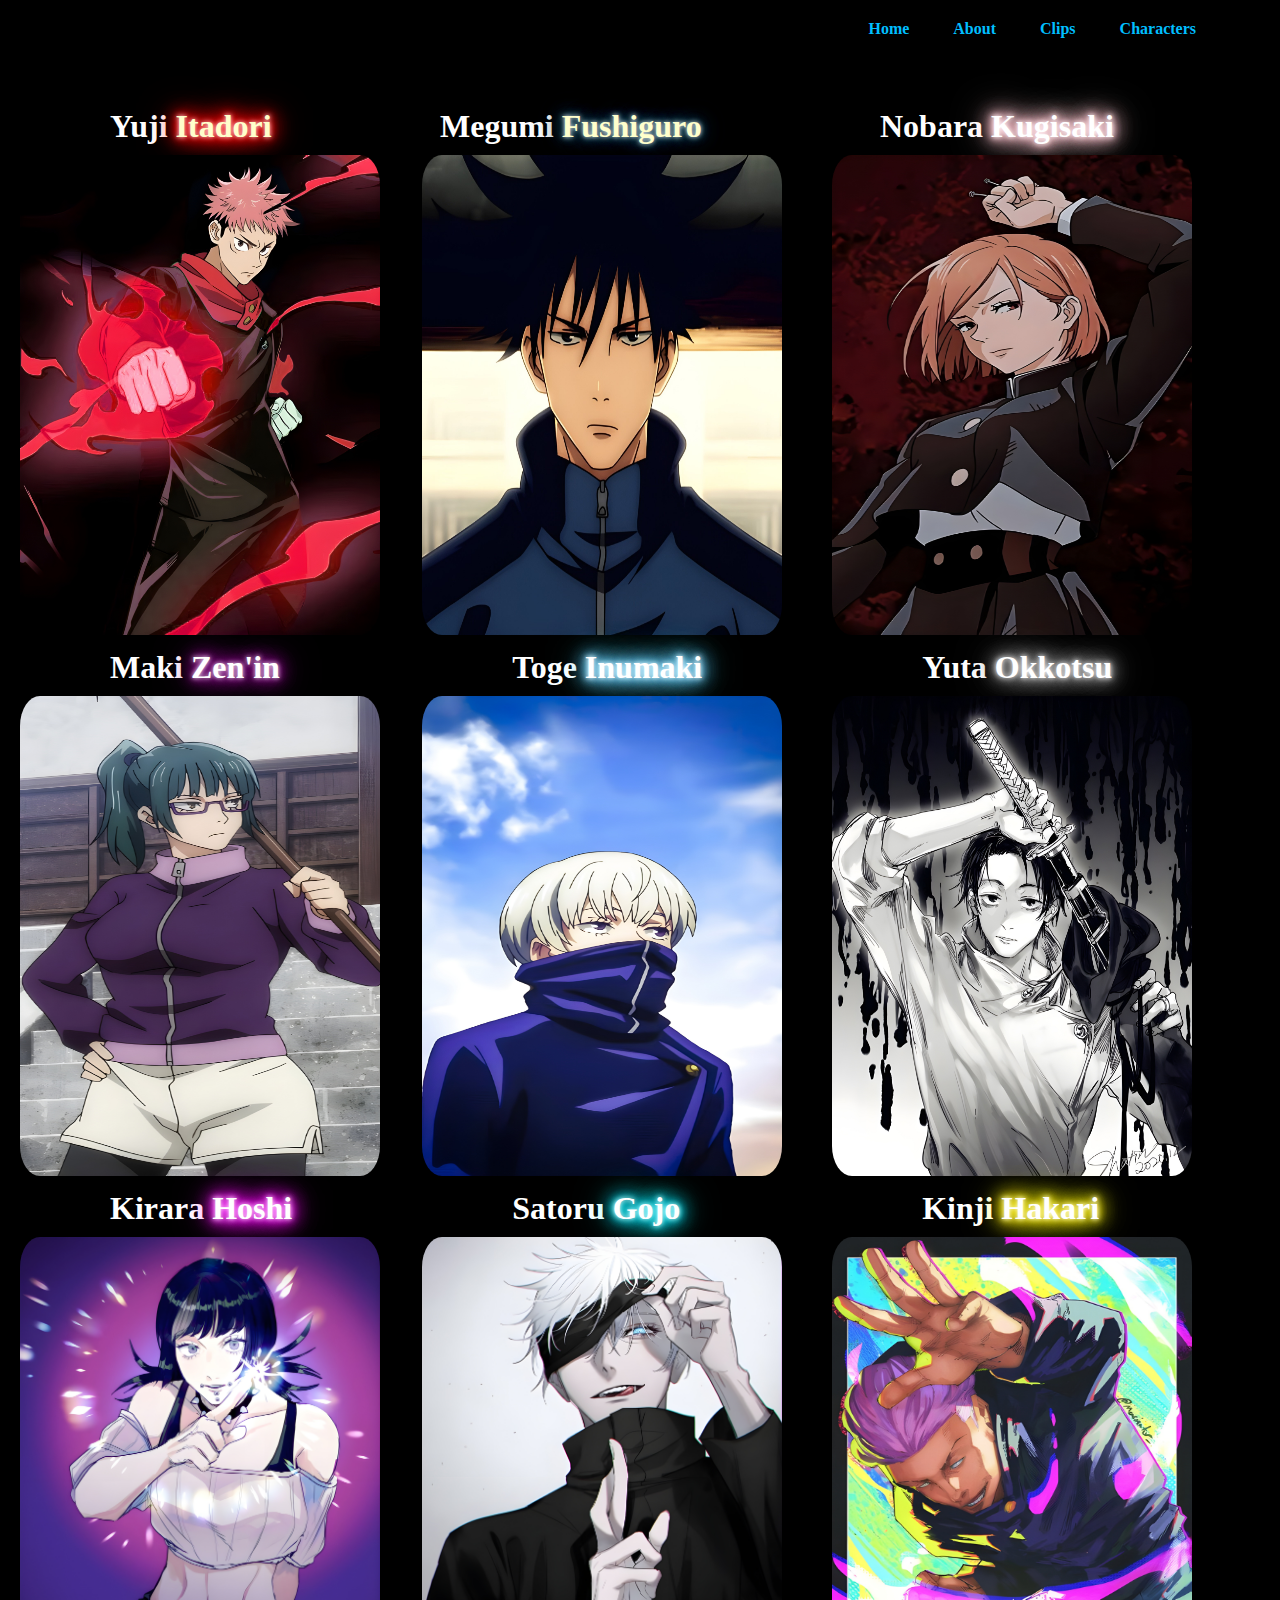
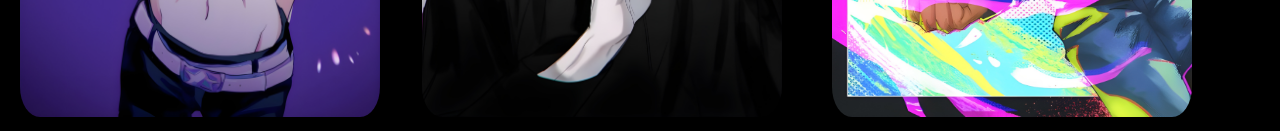
==== characters.html @ 1aa75166 "my firs commit" ====
<!DOCTYPE html>
<html lang="en">
<head>
    <meta charset="UTF-8">
    <meta name="viewport" content="width=device-width, initial-scale=1.0">
    <title>Characters</title>
    <link rel="stylesheet" href="character.css">
</head>
<body>

    <div class="nu">
        <nav>
            <ul>
                <li id="color"><a href="index.html" target="_blank">Home</a></li>
                <li><a href="#">About</a></li>
                <li><a href="clips.html" target="_blank">Clips</a></li>
                <li><a href="#" target="_blank">Characters</a></li>
                
            </ul>
        </nav>
    <div class="c-list">
        <div class="pad">
            <h1 >Yuji <span class="yu">Itadori</span></h1>
        </div>
        <div>
            <h1>Megumi <span class="yo">Fushiguro</span></h1>
        </div>
        <div>
            <h1>Nobara <span class="yuu">Kugisaki</span></h1>
        </div>
        
    </div>

    <div class="i-list">
        <div>
        <img src="images/yuji itadori.jpeg" alt="Yuji Itadori" >
        <div class="e-list">
            <h1 class="maki">Maki <span class="yu1">Zen'in</span></h1>
        </div>
        <div>
            <img src="images/Maki Zenin .jpeg" alt="">
        </div>
        <div class="e-list">
            <h1>Kirara <span class="yu4">Hoshi</span></h1>
        </div>
        <div>
            <img src="images/Kirara .jpeg" alt="">
        </div>
    </div>
    <div class="i2">
        <img src="images/Megumi Fushiguro (1).jpg" alt="Megumi fushiguro">
        <div class="e-list">
            <h1>Toge <span class="yu2">Inumaki</span></h1>
        </div>
        <div>
            <img src="images/togi.jpeg" alt="">
        </div>
        <div class="e-list">
            <h1>Satoru <span class="yu5">Gojo</span></h1>
        </div>
        <div>
            <img src="images/satoru.jpeg" alt="">
        </div>
        
        
    </div>

    <div class="i3">
        <img src="images/nobara.jpeg" alt="">
        <div class="e-list">
            <h1>Yuta <span class="yu3">Okkotsu</span></h1>
        </div>
        <div>
            <img src="images/download.jpeg" alt="">
        </div>
        <div class="e-list">
            <h1>Kinji<span class="yu6"> Hakari </span></h1>
        </div>
        <div>
            <img src="images/kinji.jpeg">
        </div>
        
        
    </div>

    


   
    
    
    

       
    
</body>
</html>
---- character.css ----
*{
    margin: 0;
    padding: 0;
    box-sizing: border-box;
}

body{
    background: black;
    color: #fff;
    overflow-x: hidden;
    
}
nav{
    display: flex;
    align-items: center;
    padding: 20px 5%;
    font-weight: bolder;
    
    
    
}

nav ul{
    flex: 1;
    text-align: right;
    font-weight: bolder;
}

nav ul li{
    display: inline-block;
    list-style: none;
    margin: 0 20px;
    font-weight: bolder;
}

nav ul li a{
    text-decoration: none;
    color: #00BFFF;
    position: relative;
    font-weight: bolder;
    
}

nav ul li a::after{
    content: '';
    width: 0;
    height: 3px;
    background:#FFA500;
    position: absolute;
    left: 0;
    bottom: -6px;
    transition: 0.5s;
}

nav ul li a:hover::after{
    width: 100%;

}


.c1{
    padding: 20px 90px;
    text-align: left;
    font-family:'Segoe UI', Tahoma, Geneva, Verdana, sans-serif;
}
.c1 span{
    color: red;
}

img{
    
    width: 400px;
    height: 500px;
    padding: 10px 20px;
    border-radius: 40px;
    transition: background 0.5s, transform 0.5s;

}

img:hover{
    transform: translateY(-10px);
}


.c-list{
    display: grid;
    grid-template-columns: repeat(auto-fit,minmax(250px,1fr));
    grid-gap: 40px;
    margin-top: 50px;
}

.c-list span{
color: red;
}

.pad{
    padding: 0 110px;
}

.i-list{
    display: flex;
}

.c-list span.yo{
    color: #FFA500;
    margin-top: 0;
    color: #ffffcc;
    text-shadow: 0 0 5px #fff,
        0 0 10px #00394d,
        0 0 20px #00394d,
        0 0 30px #00394d,
        0 0 40px #00394d,
        0 0 20px #00394d,
        0 0 10px #00394d;
}

.c-list span.yu{
    color: #FFA500;
    margin-top: 0;
    color: #ffffcc;
    text-shadow: 0 0 5px #fff,
        0 0 10px red,
        0 0 20px red,
        0 0 30px red,
        0 0 40px red,
        0 0 20px red,
        0 0 10px red;
}

.c-list span.yuu{
    color: pink;
}

.c-list span.yuu{
    
    margin-top: 0;
    color: #fff;
    text-shadow: 0 0 5px #fff,
        0 0 10px pink,
        0 0 20px pink,
        0 0 30px pink,
        0 0 40px pink,
        0 0 20px pink,
        0 0 10px pink;
}


.e-list{
    display: grid;
    padding: 0 110px;
}


.e-list span.yu1{
    
    margin-top: 0;
    color: #fff;
    text-shadow: 0 0 5px #fff,
        0 0 10px purple,
        0 0 20px purple,
        0 0 30px purple,
        0 0 40px purple,
        0 0 20px purple,
        0 0 10px purple;
}

.e-list span.yu2{
    
    margin-top: 0;
    color: #fff;
    text-shadow: 0 0 5px #fff,
        0 0 10px rgb(105, 206, 247),
        0 0 20px rgb(105, 206, 247),
        0 0 30px rgb(105, 206, 247),
        0 0 40px rgb(105, 206, 247),
        0 0 20px rgb(105, 206, 247),
        0 0 10px rgb(105, 206, 247);
}

.e-list span.yu3{
    margin-top: 0;
    color: #fff;
    text-shadow: 0 0 5px #fff,
        0 0 10px rgb(134, 134, 134),
        0 0 20px rgb(134, 134, 134),
        0 0 30px rgb(134, 134, 134),
        0 0 40px rgb(134, 134, 134) ,
        0 0 20px rgb(134, 134, 134),
        0 0 10px rgb(134, 134, 134);

}

.e-list span.yu4{
    margin-top: 0;
    color: #fff;
    text-shadow: 0 0 5px #fff,
        0 0 10px rgb(255, 36, 255),
        0 0 20px rgb(255, 36, 255),
        0 0 30px rgb(255, 36, 255),
        0 0 40px rgb(255, 36, 255) ,
        0 0 20px rgb(255, 36, 255),
        0 0 10px rgb(255, 36, 255);

}

.e-list span.yu5{
    margin-top: 0;
    color: #fff;
    text-shadow: 0 0 5px #fff,
        0 0 10px rgb(10, 232, 248),
        0 0 20px rgb(10, 232, 248),
        0 0 30px rgb(10, 232, 248),
        0 0 40px rgb(10, 232, 248),
        0 0 20px rgb(10, 232, 248),
        0 0 10px rgb(10, 232, 248);

}

.e-list span.yu6{
    margin-top: 0;
    color: #fff;
    text-shadow: 0 0 5px #fff,
        0 0 10px rgb(255, 238, 0),
        0 0 20px rgb(255, 238, 0),
        0 0 30px rgb(255, 238, 0),
        0 0 40px rgb(255, 238, 0),
        0 0 20px rgb(255, 238, 0),
        0 0 10px rgb(255, 238, 0);

}
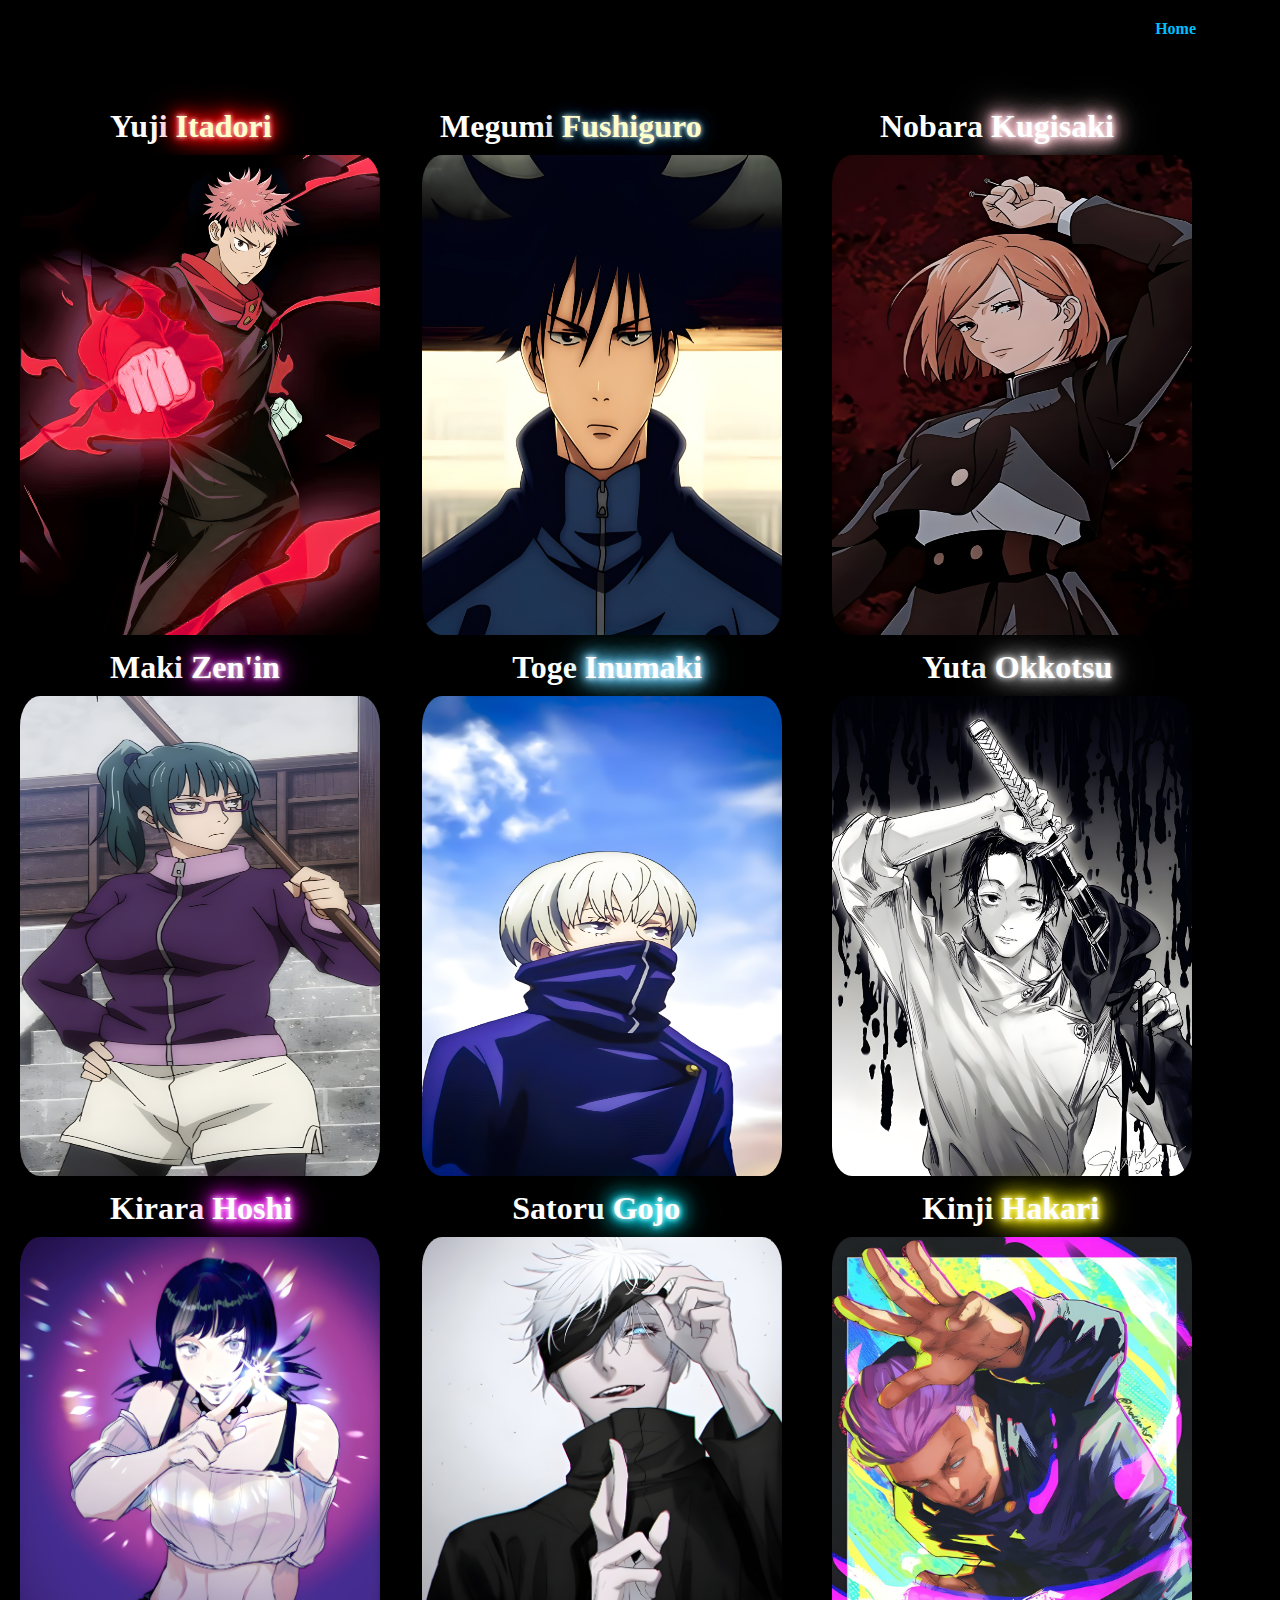
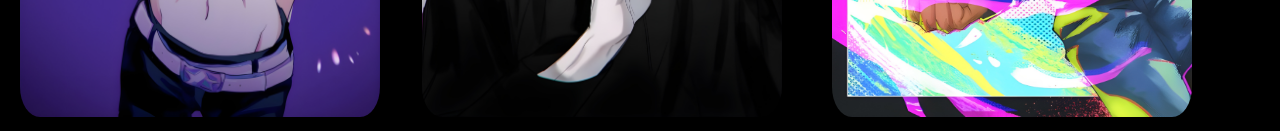
==== commit 6b413ea0: "Update characters.html" ====
--- a/characters.html
+++ b/characters.html
@@ -12,9 +12,7 @@
         <nav>
             <ul>
                 <li id="color"><a href="index.html" target="_blank">Home</a></li>
-                <li><a href="#">About</a></li>
-                <li><a href="clips.html" target="_blank">Clips</a></li>
-                <li><a href="#" target="_blank">Characters</a></li>
+                
                 
             </ul>
         </nav>
@@ -94,4 +92,4 @@
        
     
 </body>
-</html>+</html>
